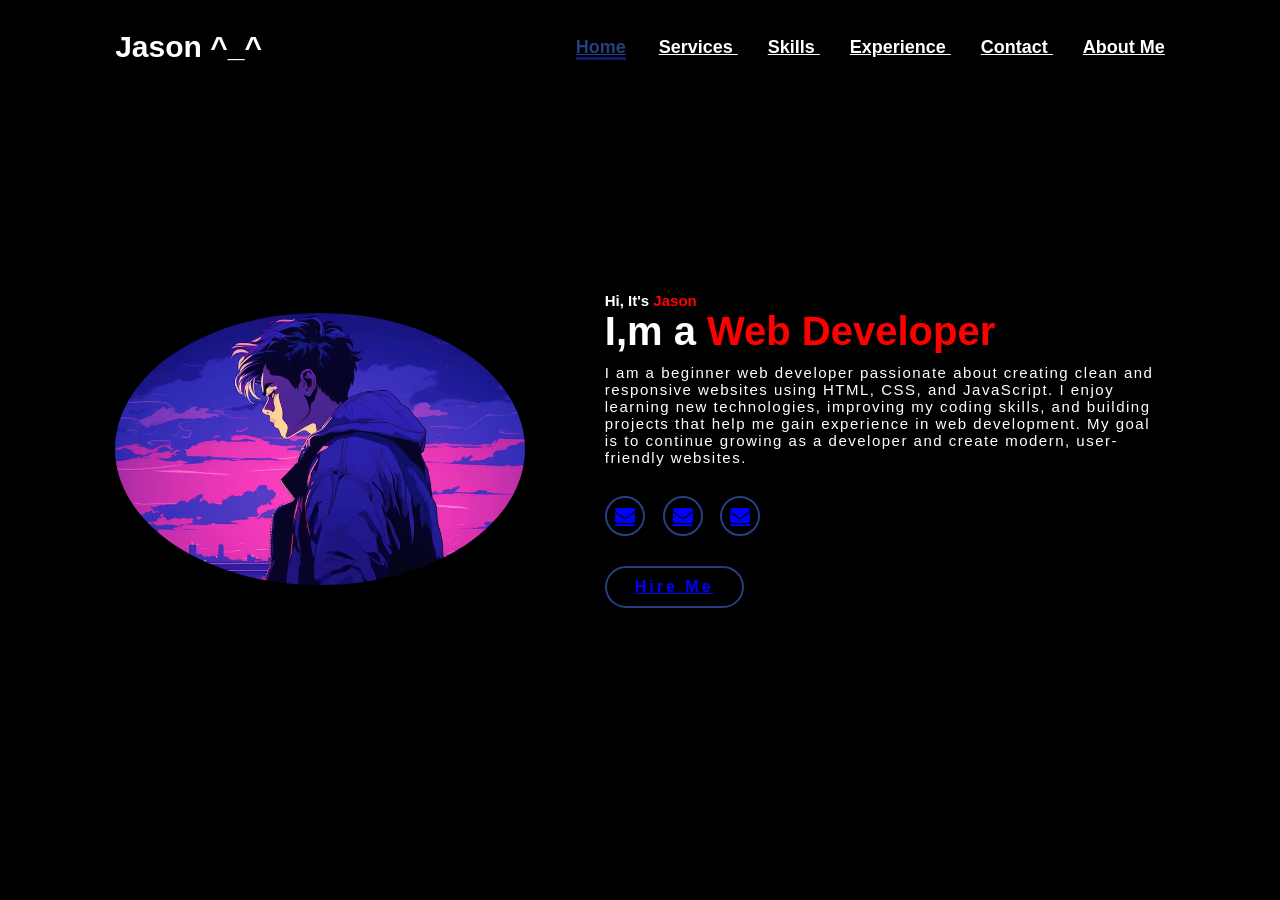
==== index.html @ 3bf745f9 "Add files via upload" ====
<!DOCTYPE html>
<html lang="en">
<head>
  <meta name="viewport" content="width=device-width, initial-scale=1.0">
  <title>My Portfolio</title>
  <link rel="stylesheet" href="https://cdnjs.cloudflare.com/ajax/libs/font-awesome/6.5.1/css/all.min.css">
  <link rel="stylesheet" href="style.css">
</head>
<header>
  <a href="#" class="logo"> Jason ^_^</a>
  <nav > 
    <a href="#" class="Active">Home</a>
    <a href="#"> Services </a>
    <a href="#"> Skills </a>
    <a href="#"> Experience </a>
    <a href="#"> Contact </a>
    <a href="#"> About Me</a>
  </nav>
</header>
<body>
  <section class="Section">
    <div class="home-img">
      <img src="Myanime.jpeg" alt="">
    </div>
    <div class="Home-content">
      <h1> Hi, It's <span>Jason</span></h1>
      <h3> I,m a <sapn style="color: red;">Web Developer</span></h3>
      <p>I am a beginner web developer passionate about creating clean and responsive
  websites using HTML, CSS, and JavaScript. I enjoy learning new technologies,
  improving my coding skills, and building projects that help me gain
  experience in web development. My goal is to continue growing as a developer
  and create modern, user-friendly websites.</p>
    <div class="home-icon">
      <a href="#"> <i class="fa-solid fa-envelope"></i> </a>
      <a href="#"> <i class="fa-solid fa-envelope"></i> </a>
      <a href="#"> <i class="fa-solid fa-envelope"></i> </a>
    </div>
    <a href="#" class="hire">Hire Me</a>
    </div>

  </section>
  
</body>
</html
---- style.css ----
@import url("https://fonts.googleapis.com/css2?family=Roboto&display=swap");
*{
  margin: 0;
  padding: 0;
  box-sizing: border-box;
  border: none;
  outline: none;
  font-family: sans-serif;
}

html{
  font-size: 62.5%;
}

body{
  width: 100%;
  height: 100vh;
  overflow-x: hidden;
  background-color: rgb(2, 1, 12);
  color: white;
}

header{
  margin-top: 20px;
  position: fixed;
  top: 0;
  left: 0;
  width: 100%;
  padding: 1rem 9%;
  background-color: transparent;
  filter: drop-shadow(10px);
  display: flex;
  justify-content: space-between;
  align-items: center;
  z-index: 100;
}

.logo{
  font-size: 3rem;
  color: white;
  font-weight: 800;
  transition: 0.5 ease;
  text-decoration: none;
}

.logo:hover{
  transform: scale(1.1);
}

nav a{
  font-size: 1.8rem;
  color: white;
  margin-left: 3rem;
  font-weight: bold;
  transition: 0.5s ease;
  border-bottom: 3px solid transparent;
}

nav a:hover,
nav a.Active{
  color: #273e83;
  border-bottom: 3px solid #0f1b6a;
}

@media(max-width:995px){
  nav{
    position:absolute;
    top: 100%;
    right: 0;
    width: 40%;
    border-left:3px solid#273e83;
    border-bottom: 3px solid #273e83;
    border-bottom-left-radius: 2rem;
    padding: 1rem solid;
    background-color: black;
    border-top: 0.1rem solid #273e83;
  }

  nav.Active{
    display: block;
  }
  nav a{
    display: block;
    font-size: 2rem;
    margin: 3rem 0;

  }
  nav a:hover,
  nav a.Active{
    padding: 1rem;
    border-radius: 0.5rem;
    border-bottom: 0.5rem solid #273e83;
  
  }
}

section{
  min-height: 100vh;
  padding: 5rem 9% 5rem;
}

.Section{
  display: flex;
  justify-content: center;
  align-items: center;
  gap: 8rem;
  background-color: black;
}

.Section.Home-content h1{
  font-size: 6rem;
  font-weight: 700;
  line-height: 1.3;
}

span{
  color: red;
}

p{
  font-size: 15px;
  letter-spacing: 1.5px;
}

.Home-content h3{
  font-size: 4rem;
  margin-bottom: 1rem;
  font-weight: 700;
}

.home-img{
  border-radius: 50%;
}

.home-img img{
  position: relative;
  width: 32vw;
  border-radius: 50%;
  box-shadow: 0 0 25px solid #273e83;
  cursor: pointer;
  transition: 0.2s linear;
}

.home-img img:hover{
  font-size: 1.8rem;
  font-weight: 500;
}

.home-icon a{
  display: inline-flex;
  justify-content: center;
  align-items: center;
  width: 4rem;
  height: 4rem;
  background-color: transparent;
  border:0.2rem solid #273e83;
  font-size: 2rem;
  border-radius: 50%;
  margin: 3rem 1.5rem 3rem 0;
  transition: 0.3s ease;
  color: blue;
}

.home-icon a:hover{
  color:blue;
  font-weight: 600;
  transform: scale(1.3)translateY(-5px);
  background-color: white;
  box-shadow: 0 0 25px #273e83;
}

.hire{
  display: inline-block;
  padding: 1rem 2.8rem;
  background-color: transparent;
  border-radius: 4rem ;
  font-size: 1.6rem;
  color: blue;
  letter-spacing: 0.3rem;
  font-weight: 600;
  border: 2px solid burlywood;
  transition: 0.3s ease;
  cursor: pointer;
  border-color: #273e83;
}

.hire:hover{
  color:blue;
  transform: scale(1.1);
  background-color: beige;
}
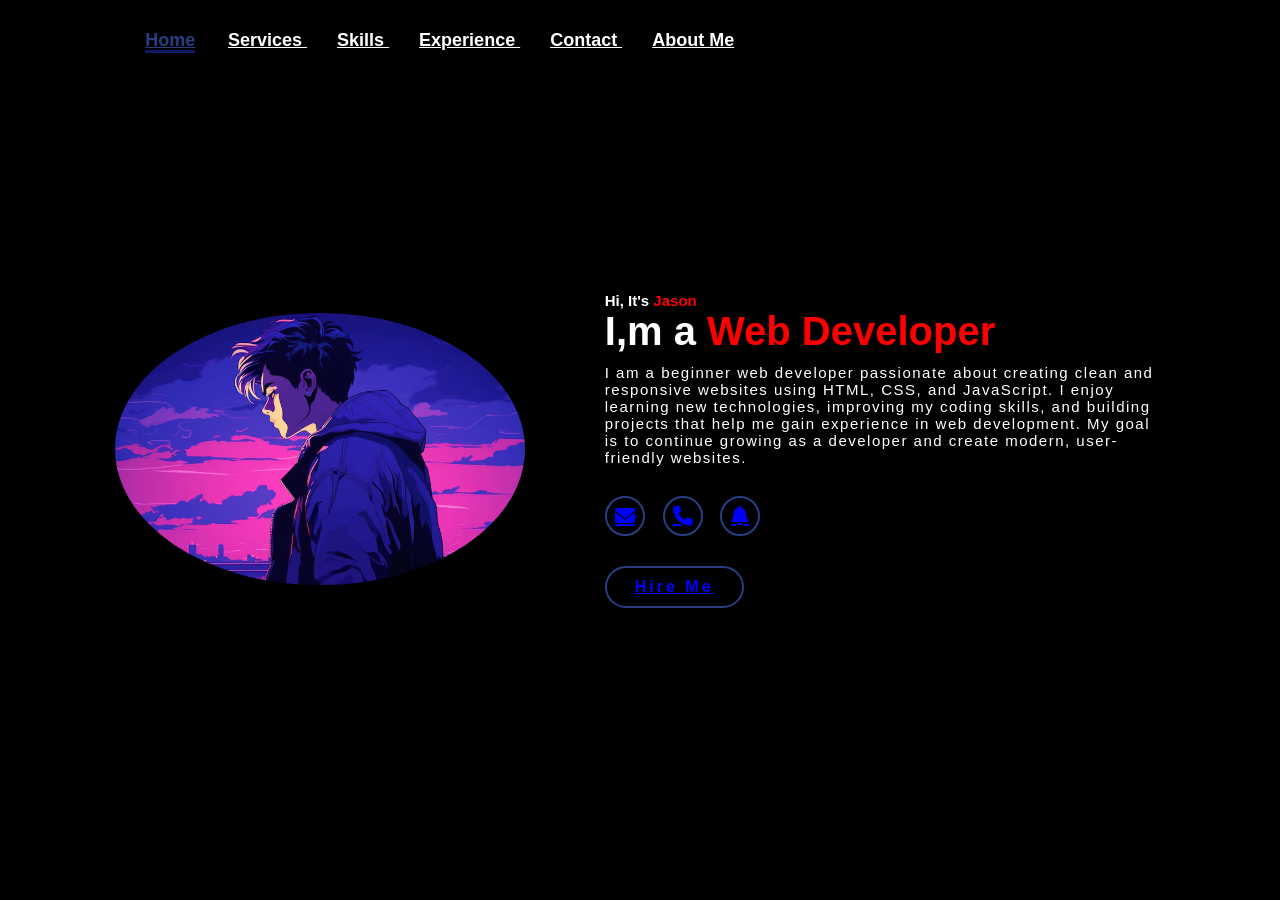
==== commit b573f8f1: "Revise index.html for content and icon updates Updated the home section with new icons and corrected" ====
--- a/index.html
+++ b/index.html
@@ -7,7 +7,6 @@
   <link rel="stylesheet" href="style.css">
 </head>
 <header>
-  <a href="#" class="logo"> Jason ^_^</a>
   <nav > 
     <a href="#" class="Active">Home</a>
     <a href="#"> Services </a>
@@ -32,8 +31,8 @@
   and create modern, user-friendly websites.</p>
     <div class="home-icon">
       <a href="#"> <i class="fa-solid fa-envelope"></i> </a>
-      <a href="#"> <i class="fa-solid fa-envelope"></i> </a>
-      <a href="#"> <i class="fa-solid fa-envelope"></i> </a>
+      <a href="#"> <i class="fa-solid fa-phone"></i> </a>
+      <a href="#"> <i class="fa-solid fa-bell"></i> </a>
     </div>
     <a href="#" class="hire">Hire Me</a>
     </div>
@@ -41,4 +40,4 @@
   </section>
   
 </body>
-</html+</html
--- a/style.css
+++ b/style.css
@@ -60,38 +60,6 @@
 nav a.Active{
   color: #273e83;
   border-bottom: 3px solid #0f1b6a;
-}
-
-@media(max-width:995px){
-  nav{
-    position:absolute;
-    top: 100%;
-    right: 0;
-    width: 40%;
-    border-left:3px solid#273e83;
-    border-bottom: 3px solid #273e83;
-    border-bottom-left-radius: 2rem;
-    padding: 1rem solid;
-    background-color: black;
-    border-top: 0.1rem solid #273e83;
-  }
-
-  nav.Active{
-    display: block;
-  }
-  nav a{
-    display: block;
-    font-size: 2rem;
-    margin: 3rem 0;
-
-  }
-  nav a:hover,
-  nav a.Active{
-    padding: 1rem;
-    border-radius: 0.5rem;
-    border-bottom: 0.5rem solid #273e83;
-  
-  }
 }
 
 section{
@@ -188,4 +156,13 @@
   color:blue;
   transform: scale(1.1);
   background-color: beige;
-}+}
+
+@media(max-width: 789px){
+  nav{
+    display: flex;
+    align-items: center;
+    
+  }
+}
+  
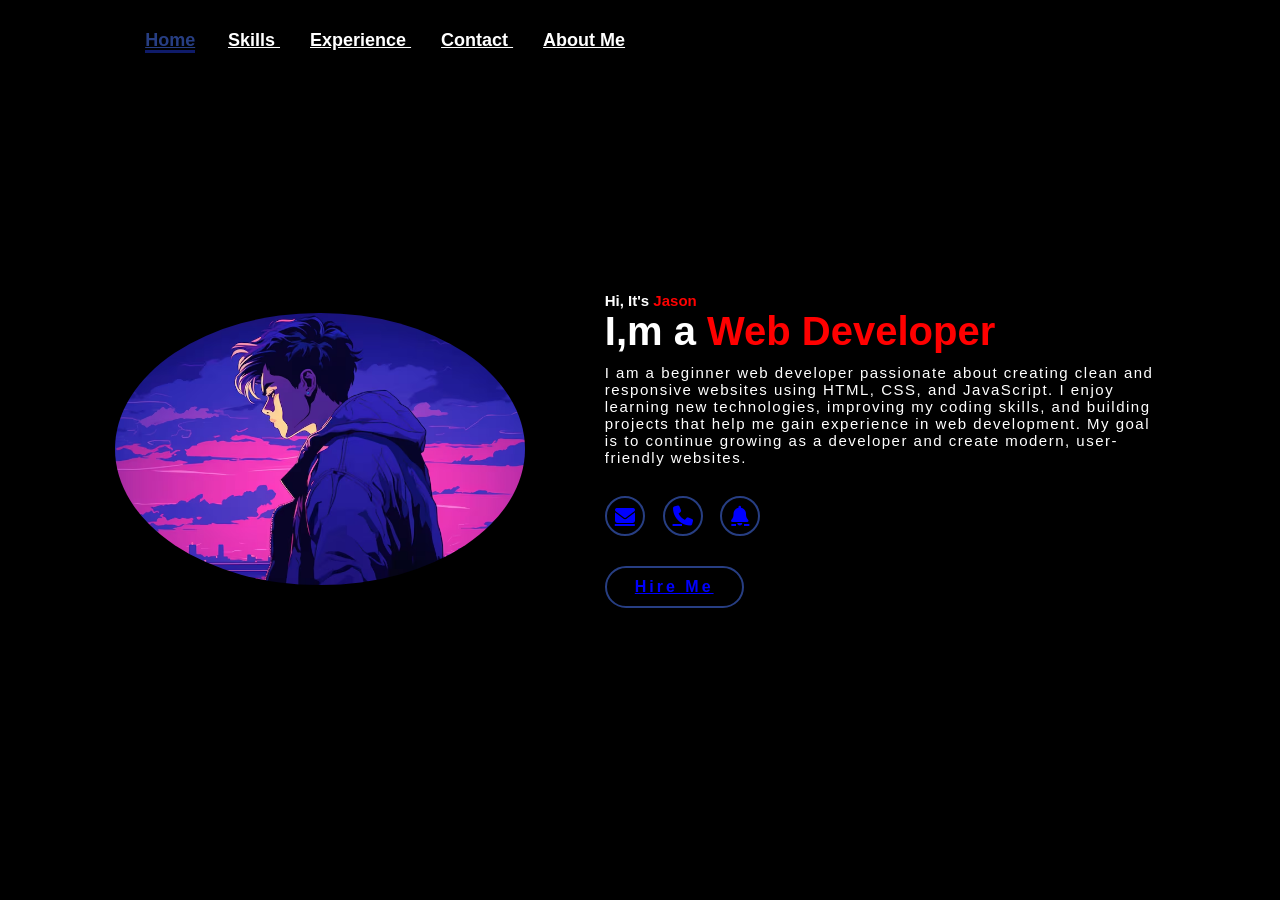
==== commit c2e276ff: "Update index.html" ====
--- a/index.html
+++ b/index.html
@@ -9,7 +9,6 @@
 <header>
   <nav > 
     <a href="#" class="Active">Home</a>
-    <a href="#"> Services </a>
     <a href="#"> Skills </a>
     <a href="#"> Experience </a>
     <a href="#"> Contact </a>
--- a/style.css
+++ b/style.css
@@ -161,7 +161,8 @@
 @media(max-width: 789px){
   nav{
     display: flex;
-    align-items: center;
+    text-align: left;
+    text-size: 14px;
     
   }
 }
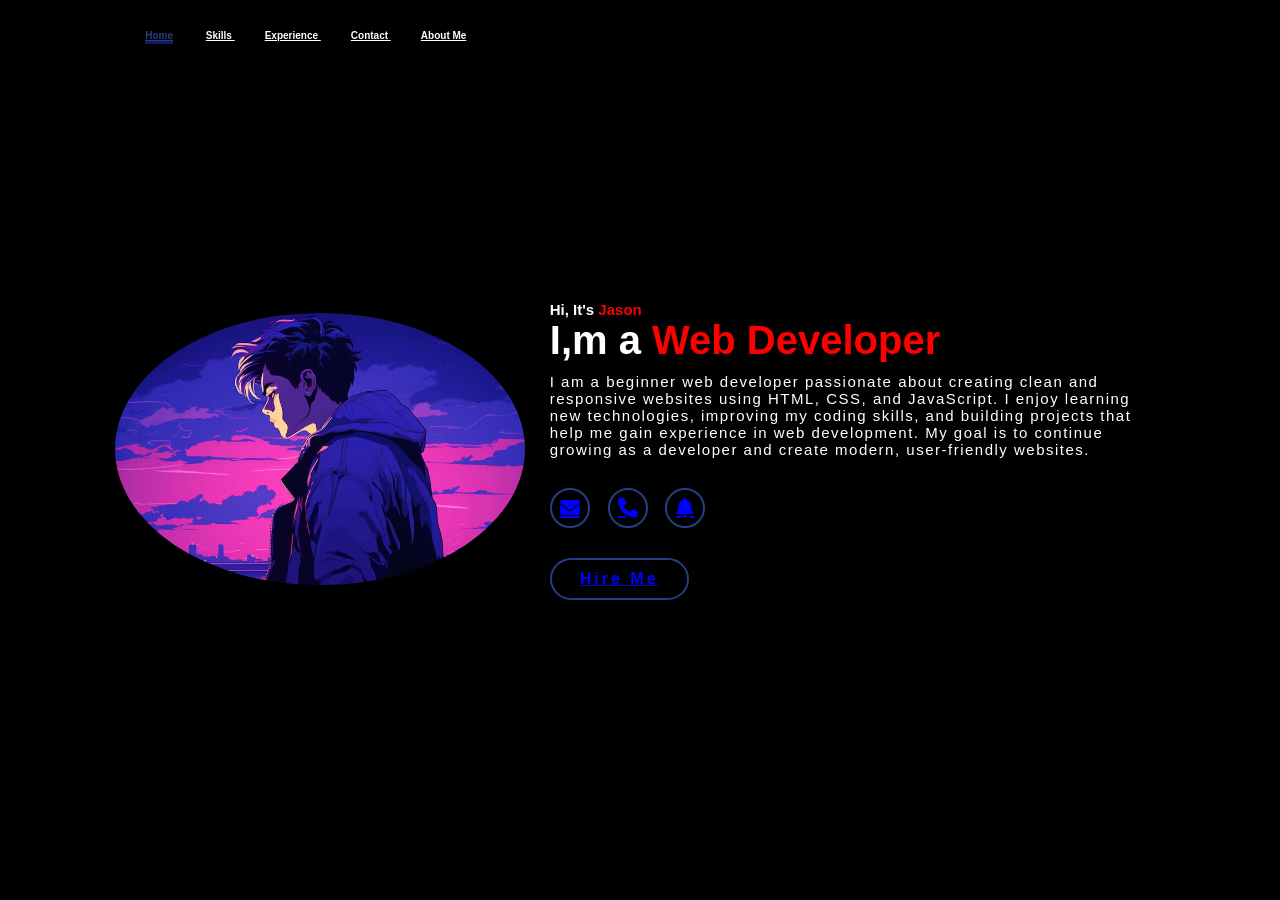
==== commit de601286: "Fix navigation link for Skills page" ====
--- a/index.html
+++ b/index.html
@@ -9,7 +9,7 @@
 <header>
   <nav > 
     <a href="#" class="Active">Home</a>
-    <a href="#"> Skills </a>
+    <a href="Skills.html"> Skills </a>
     <a href="#"> Experience </a>
     <a href="#"> Contact </a>
     <a href="#"> About Me</a>
--- a/style.css
+++ b/style.css
@@ -30,8 +30,8 @@
   background-color: transparent;
   filter: drop-shadow(10px);
   display: flex;
+  align-items: center;
   justify-content: space-between;
-  align-items: center;
   z-index: 100;
 }
 
@@ -48,7 +48,7 @@
 }
 
 nav a{
-  font-size: 1.8rem;
+  font-size: 0.6;
   color: white;
   margin-left: 3rem;
   font-weight: bold;
@@ -71,7 +71,7 @@
   display: flex;
   justify-content: center;
   align-items: center;
-  gap: 8rem;
+  gap: 2.5rem;
   background-color: black;
 }
 
@@ -158,11 +158,12 @@
   background-color: beige;
 }
 
-@media(max-width: 789px){
+@media(max-width: 1080px){
   nav{
     display: flex;
     text-align: left;
     text-size: 14px;
+    gap: 20px;
     
   }
 }
